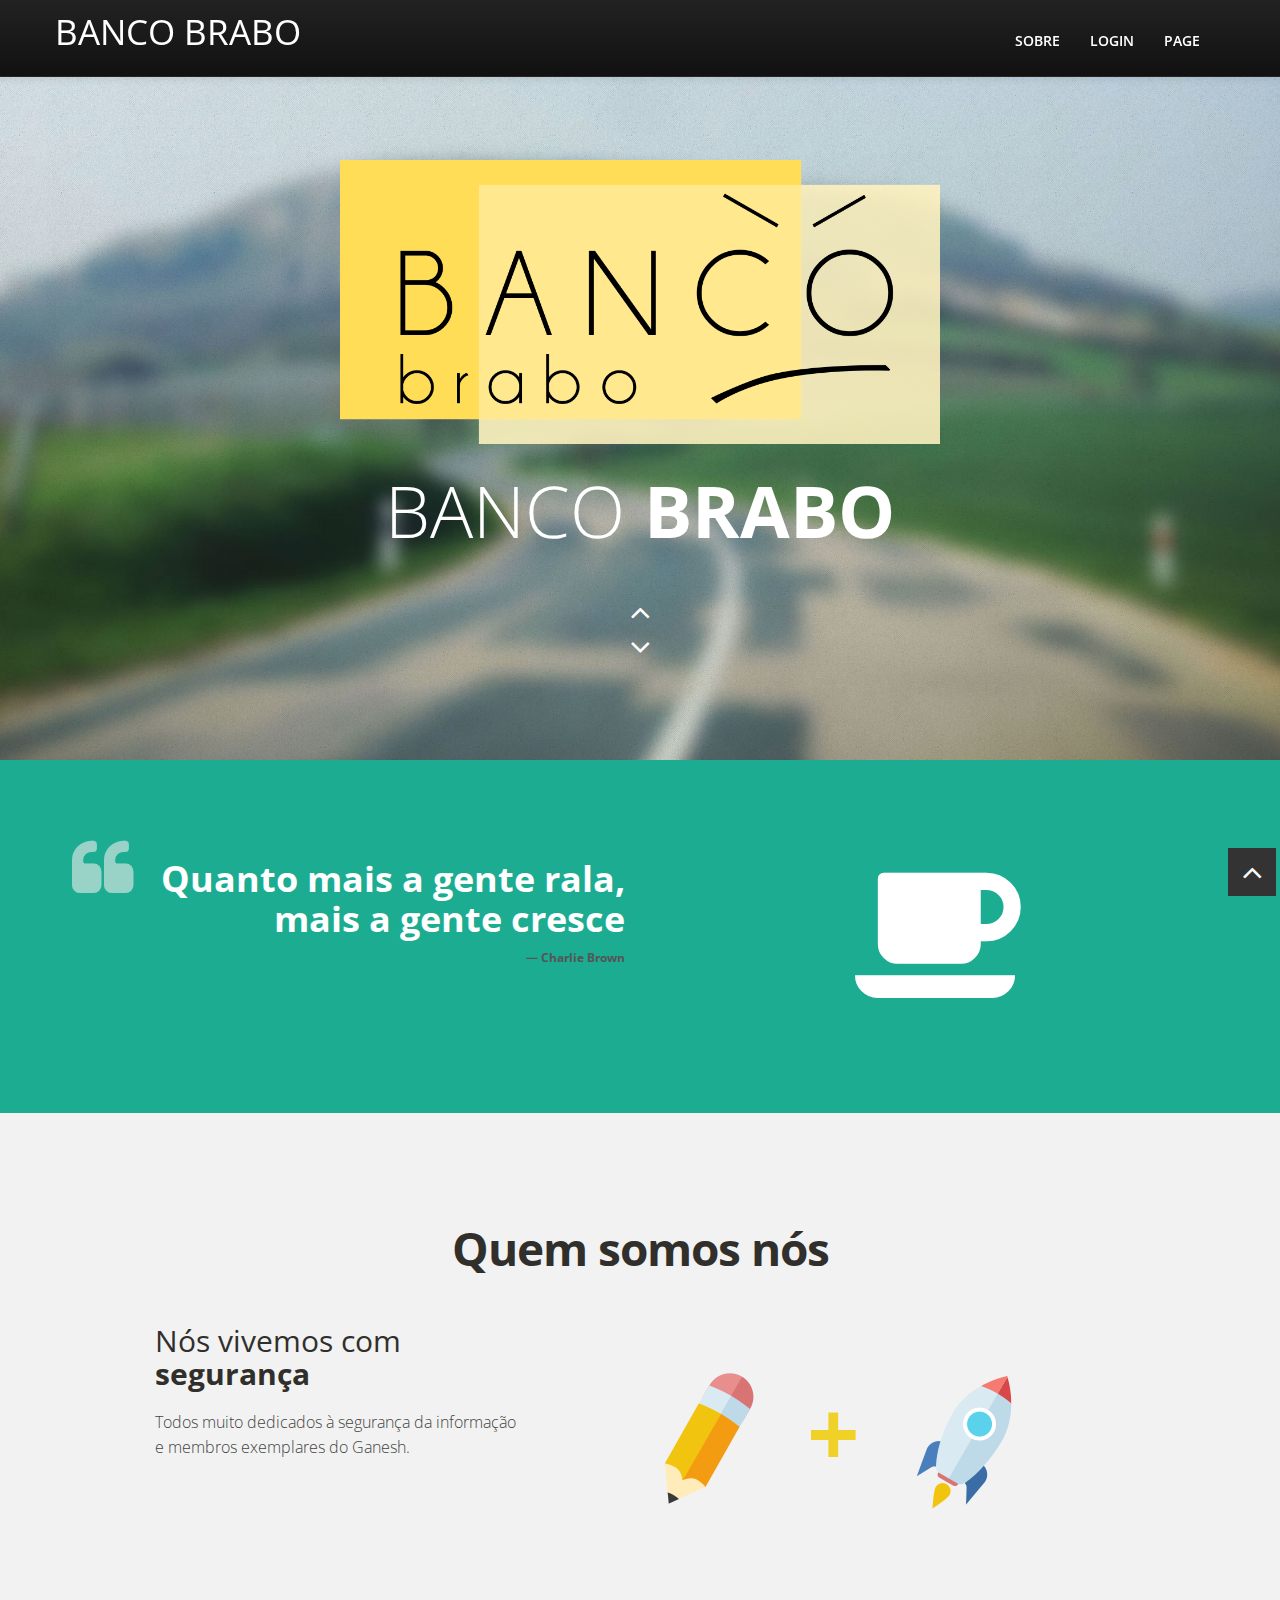
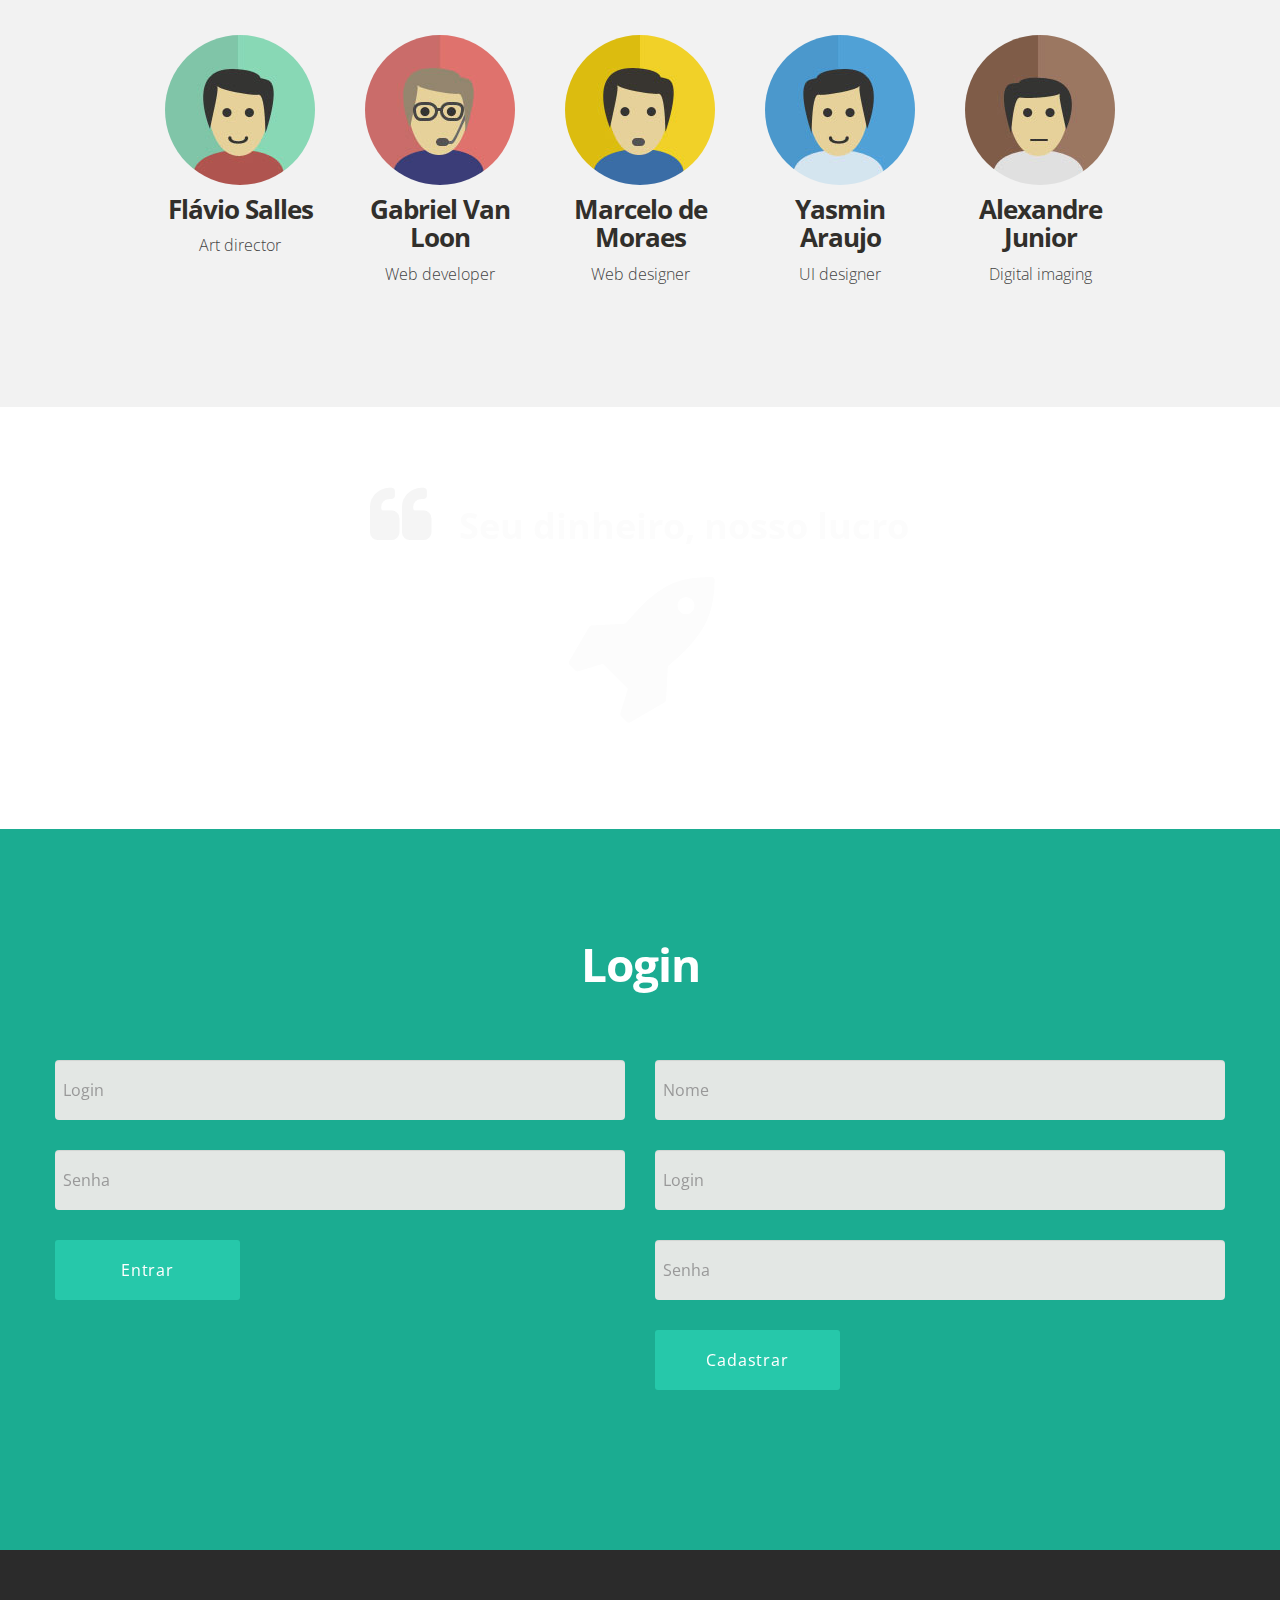
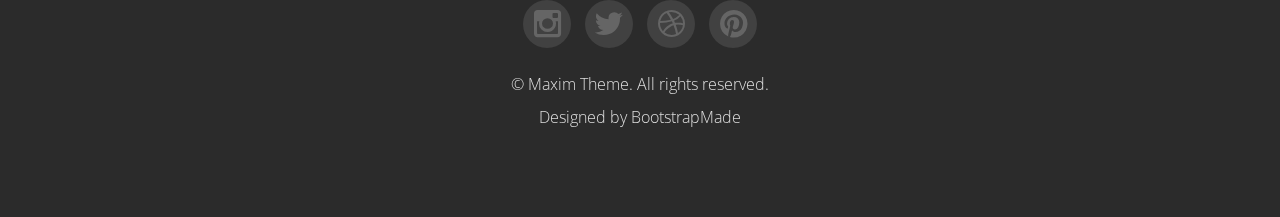
==== layout/index.html @ f342c821 "LoginPage" ====
<!DOCTYPE HTML>
<html lang="en">

<head>
	<meta charset="utf-8">
	<title>Banco Brabo</title>
	<meta name="viewport" content="width=device-width, initial-scale=1.0">
	<meta name="description" content="O banco mais incrível de todos">
	<meta name="author" content="Alexandre, Flávio, Gabriel, Marcelo, Yasmin">
	<link href="css/bootstrap-responsive.css" rel="stylesheet">
	<link href="css/style.css" rel="stylesheet">
	<link href="color/default.css" rel="stylesheet">
	<link rel="shortcut icon" href="img/favicon.ico">
	<!-- =======================================================
    Theme Name: Maxim
    Theme URL: https://bootstrapmade.com/maxim-free-onepage-bootstrap-theme/
    Author: BootstrapMade.com
    Author URL: https://bootstrapmade.com
	======================================================= -->
</head>

<body>
	<!-- navbar -->
	<div class="navbar-wrapper">
		<div class="navbar navbar-inverse navbar-fixed-top">
			<div class="navbar-inner">
				<div class="container">
					<!-- Responsive navbar -->
					<a class="btn btn-navbar" data-toggle="collapse" data-target=".nav-collapse"><span class="icon-bar"></span><span class="icon-bar"></span><span class="icon-bar"></span>
				</a>
					<h1 class="brand"><a href="index.html">Banco Brabo</a></h1>
					<!-- navigation -->
					<nav class="pull-right nav-collapse collapse">
						<ul id="menu-main" class="nav">
							<li><a title="team" href="#about">Sobre</a></li>
							<li><a title="login" href="#login">Login</a></li>
							<li><a href="page.html">Page</a></li>
						</ul>
					</nav>
				</div>
			</div>
		</div>
	</div>
	<!-- Header area -->
	<div id="header-wrapper" class="header-slider">
		<header class="clearfix">
			<div class="logo">
				<img width="600px" src="img/logo_banco_brabo.png" alt="Banco Brabo" />
			</div>
			<div class="container">
				<div class="row">
					<div class="span12">
						<div id="main-flexslider" class="flexslider">
							<ul class="slides">
								<li>
									<p class="home-slide-content">
										Banco <strong>Brabo</strong>
									</p>
								</li>
								<li>
									<p class="home-slide-content">
										<strong>Rich</strong> and sucessfull
									</p>
								</li>
								<li>
									<p class="home-slide-content">
										Você mais <strong>poderoso</strong>
									</p>
								</li>
								<li>
									<p class="home-slide-content">
										Funciona
									</p>
								</li>
							</ul>
						</div>
						<!-- end slider -->
					</div>
				</div>
			</div>
		</header>
	</div>
	<!-- spacer section -->
	<section class="spacer green">
		<div class="container">
			<div class="row">
				<div class="span6 alignright flyLeft">
					<blockquote class="large">
						Quanto mais a gente rala, mais a gente cresce <cite>Charlie Brown</cite>
					</blockquote>
				</div>
				<div class="span6 aligncenter flyRight">
					<i class="icon-coffee icon-10x"></i>
				</div>
			</div>
		</div>
	</section>
	<!-- end spacer section -->

	<!-- section: team -->
	<section id="about" class="section">
		<div class="container">
			<h4>Quem somos nós</h4>
			<div class="row">
				<div class="span4 offset1">
					<div>
						<h2>Nós vivemos com <strong>segurança</strong></h2>
						<p>
							Todos muito dedicados à segurança da informação e membros exemplares do Ganesh.
						</p>
					</div>
				</div>
				<div class="span6">
					<div class="aligncenter">
						<img src="img/icons/creativity.png" alt="" />
					</div>
				</div>
			</div>
			<div class="row">
				<div class="span2 offset1 flyIn">
					<div class="people">
						<img class="team-thumb img-circle" src="img/team/img-1.jpg" alt="" />
						<h3>Flávio Salles</h3>
						<p>
							Art director
						</p>
					</div>
				</div>
				<div class="span2 flyIn">
					<div class="people">
						<img class="team-thumb img-circle" src="img/team/img-2.jpg" alt="" />
						<h3>Gabriel Van Loon</h3>
						<p>
							Web developer
						</p>
					</div>
				</div>
				<div class="span2 flyIn">
					<div class="people">
						<img class="team-thumb img-circle" src="img/team/img-3.jpg" alt="" />
						<h3>Marcelo de Moraes</h3>
						<p>
							Web designer
						</p>
					</div>
				</div>
				<div class="span2 flyIn">
					<div class="people">
						<img class="team-thumb img-circle" src="img/team/img-4.jpg" alt="" />
						<h3>Yasmin Araujo</h3>
						<p>
							UI designer
						</p>
					</div>
				</div>
				<div class="span2 flyIn">
					<div class="people">
						<img class="team-thumb img-circle" src="img/team/img-5.jpg" alt="" />
						<h3>Alexandre Junior</h3>
						<p>
							Digital imaging
						</p>
					</div>
				</div>
			</div>
		</div>
		<!-- /.container -->
	</section>
	<!-- end section: team -->
	
	<!-- spacer section -->
	<section class="spacer bg3">
		<div class="container">
			<div class="row">
				<div class="span12 aligncenter flyLeft">
					<blockquote class="large">
						Seu dinheiro, nosso lucro
				</div>
				<div class="span12 aligncenter flyRight">
					<i class="icon-rocket icon-10x"></i>
				</div>
			</div>
		</div>
	</section>
	<!-- end spacer section -->

	
	<!-- section: contact -->
	<section id="login" class="section green">
			<div class="container">
				<h4>Login</h4>
				<div class="blankdivider30">
				</div>
				<div class="row">
					<div class="span12">
						<div class="cform" id="contact-form">
							<div id="sendmessage">Your message has been sent. Thank you!</div>
							<div id="errormessage"></div>
							<form action="" method="post" role="form" class="contactForm">
								<div class="row">
									<div class="span6">
										<div class="field your-name form-group">
											<input type="text" name="login" class="form-control" id="login" placeholder="Login" required/>
											<div class="validation"></div>
										</div>
										<div class="field your-email form-group">
											<input type="password" class="form-control" name="senha" id="senha" placeholder="Senha" required/>
											<div class="validation"></div>
										</div>
										<input type="submit" value="Entrar" class="btn btn-theme pull-left">
									</div>
								</form>
								<form action="" method="post" role="form" class="contactForm">
									<div class="span6">
											<div class="field your-name form-group2"><div class="field your-name form-group2">
													<input type="text" name="nome" class="form-control" id="nome" placeholder="Nome" required/>
													<div class="validation"></div>
												</div>
													<input type="text" name="login" class="form-control" id="login" placeholder="Login" required />
													<div class="validation"></div>
												</div>
												<div class="field your-email form-group2">
													<input type="password" class="form-control" name="senha" id="senha" placeholder="Senha" required />
													<div class="validation"></div>
												</div>
										<input type="submit" value="Cadastrar" class="btn btn-theme pull-left">
									</div>
								</div>
							</form>
						</div>
					</div>
					<!-- ./span12 -->
				</div>
			</div>
		</section>

		<!-- end section contact -->

	<footer>
		<div class="container">
			<div class="row">
				<div class="span6 offset3">
					<ul class="social-networks">
						<li><a href="#"><i class="icon-circled icon-bgdark icon-instagram icon-2x"></i></a></li>
						<li><a href="#"><i class="icon-circled icon-bgdark icon-twitter icon-2x"></i></a></li>
						<li><a href="#"><i class="icon-circled icon-bgdark icon-dribbble icon-2x"></i></a></li>
						<li><a href="#"><i class="icon-circled icon-bgdark icon-pinterest icon-2x"></i></a></li>
					</ul>
					<p class="copyright">
						&copy; Maxim Theme. All rights reserved.
						<div class="credits">
							<!--
                All the links in the footer should remain intact.
                You can delete the links only if you purchased the pro version.
                Licensing information: https://bootstrapmade.com/license/
                Purchase the pro version with working PHP/AJAX contact form: https://bootstrapmade.com/buy/?theme=Maxim
              -->
							Designed by <a href="https://bootstrapmade.com/">BootstrapMade</a>
						</div>
					</p>
				</div>
			</div>
		</div>
		<!-- ./container -->
	</footer>
	<a href="#" class="scrollup"><i class="icon-angle-up icon-square icon-bgdark icon-2x"></i></a>
	<script src="js/jquery.js"></script>
	<script src="js/jquery.scrollTo.js"></script>
	<script src="js/jquery.nav.js"></script>
	<script src="js/jquery.localScroll.js"></script>
	<script src="js/bootstrap.js"></script>
	<script src="js/jquery.prettyPhoto.js"></script>
	<script src="js/isotope.js"></script>
	<script src="js/jquery.flexslider.js"></script>
	<script src="js/inview.js"></script>
	<script src="js/animate.js"></script>
	<script src="js/custom.js"></script>
	<script src="contactform/contactform.js"></script>

</body>

</html>
---- layout/css/style.css ----
/*
    Theme Name: Maxim
    Theme URL: https://bootstrapmade.com/maxim-free-onepage-bootstrap-theme/
    Author: BootstrapMade.com
    Author URL: https://bootstrapmade.com
*/

/*
===========================
CONTENTS:

01 General
02 Typography
03 Non-semantic
04 Navbar
05 Page sections
06 Footer
07 Icons
08 Buttons
09 Media queries 
===========================
*/
/* Import css */
/* Google font */
@import url('https://fonts.googleapis.com/css?family=Open+Sans:300,400,600,700');
/* bootstrap */
@import url('bootstrap.css');
/* bootstrap responsive */
@import url('bootstrap-responsive.css');
/* prettyPhoto */
@import url('prettyPhoto.css');
/* flexslider */
@import url('flexslider.css');

/* font awesome */
@import url('font-awesome.css');
/* overwrite */
@import url('overwrite.css');
/* animation */
@import url('animate.css');



/* =========================================================
01. General
============================================================ */

div, article, section, header, footer, nav, li {
	position:relative;
}
.group:after {
	display:block;
	height:0;
	clear:both;
	content:".";
	visibility:hidden; /* For clearing */
}
body {
	background:#fff;
	color: #444;
	font-size: 16px;
	font-weight:300;
	font-family:'Open Sans', Arial, sans-serif;
}

body {
    padding-top: 60px; /* 60px to make the container go all the way to the bottom of the topbar */
}

::-moz-selection {
	color:#333;
}
::selection {
	color:#333;
}

/* scroll to top */
.scrollup{
    position:fixed;
	width:32px;
	height:32px;
    bottom:20px;
    right:20px;
}

a.scrollup {
	outline:0;
	text-decoration:none;
}

a.scrollup:hover,a.scrollup:active,a.scrollup:focus {
	opacity:1;
	text-decoration:none;
	-webkit-transition: all 400ms ease-out 0s;	
	   -moz-transition: all 400ms ease-out 0s;
		 -o-transition: all 400ms ease-out 0s;
		    transition: all 400ms ease-out 0s;
}
a.scrollup i:hover {
	text-decoration:none;
}

.blankdivider10 {
	height: 10px;
	display: block;
}

.blankdivider20 {
	height: 20px;
	display: block;
}
.blankdivider30 {
	height: 30px;
	display: block;
}

.row {
	margin-bottom:30px;
}

.row .row{
	margin-bottom:30px;
}

.row.nomargin {
	margin-bottom:0;
}


/*---------- forms ----------*/

input[type=text], input[type=password], input[type=submit], textarea {
	width: 100%;
	padding: 0.5em;
	font-size: 1em;
	margin-bottom: 1.5em;
	box-sizing: border-box;
	-moz-box-sizing: border-box;
	-webkit-box-sizing: border-box;
}
input, button, select, textarea {
	font-family:'Open Sans', Arial, sans-serif;
}
/* =========================================================
02. Typography
============================================================ */

p {
	line-height: 1.6em;
	margin: 0 0 10px 0;
}

blockquote {
	font-size:18px;
	border:none;
	padding:0;
}

blockquote.large {
	font-size:36px;
	font-weight:700;
	line-height:1.1em;
}
blockquote.large:before {
	font-size:64px;
	font-family: FontAwesome;
	content: "\f10d";
	margin-right:20px;
}

blockquote cite 						{ display:block; font-size:12px;}
blockquote cite:before 					{ content:"\2014 \0020"; }
blockquote cite a,
blockquote cite a:visited,
blockquote cite a:visited 				{ color:#555; }

ul, ol {
	font-size: 1em; /* 16px */
	line-height: 1.5; /* 24px */
	margin: 0 0 1.5em 0;
}
body, input, textarea {
}

a {
  color: #454545;
  text-decoration: none;
}

a:hover, a:active {
	text-decoration: underline;
}
h1, h2, h3, h4, h5, h6 {
	font-weight: 400;
	color: #312f2b;
	line-height:1.1em;
	font-family:'Open Sans', Arial, sans-serif;
}
h1 {
	font-size: 36px;
	margin-bottom:20px;
}
h2 {
	font-size: 30px;
	margin-bottom:20px;
}
h3 {
	font-size: 26px;
	margin-bottom:20px;
}
h4 {
	font-size: 22px;
	margin-bottom:20px;
}
h5 {
	font-size: 18px;
	margin-bottom:15px;
}
h6 {
	font-size: 16px;
	margin-bottom:10px;
}
strong {
	font-weight:700;
	font-family: 'Open Sans', sans-serif;
}
small {
	font-size: 0.75em; /* 12px */
	line-height: 2; /* 24px */
	margin-top: 2em;
	margin-bottom: 0em;
}
em {
	font-style: normal;
	font-family: 'Open Sans';
}
.muted {
	color: #A5A5A2;
}
.impressed {
	text-shadow:
 -1px -1px 0 rgba(0, 0, 0, 0.5), /* shadow */  1px 1px 0 rgba(255, 255, 255, 0.9); /* highlight */
}

h2.pagetitle {
	color:#fff;
	font-size:46px;
}

/* =========================================================
03. Misc
============================================================ */

.hide-text {
	text-indent: 100%;
	white-space: nowrap;
	overflow: hidden;
	font-size: 1em;
}
.alignright {
	text-align: right;
}
.alignleft {
	text-align: left;
}
.aligncenter {
	text-align: center;
}
.medium {
	font-weight: normal;
}

/* =========================================================
04. Navigation
============================================================ */

.navbar-fixed-top .container {
/* Uncomment to make nav expand full width */
 /*	width: auto; */
}
.navbar .brand {
	margin-left:0;
	padding: 0;
	margin-top: 1.05em;
}
.navbar .brand a {
	padding: 0;
	color: #fff;
	font-size: 1.75em;
	margin-left: 0;
	font-weight: 400;
	text-transform:uppercase;
}
.navbar .brand a:hover {
	text-decoration: none;
 transition: color .15s linear;
 -webkit-transition: color .15s linear;
 -moz-transition: color .15s linear;
}
.navbar .brand a:focus {
	outline: none;
}
.navbar-inner {
	min-height: 4.75em;
}
.navbar-inverse .navbar-inner {
	background-repeat: repeat;
	background-color: #0b333f;
}
.navbar-wrapper {
	overflow:hidden;
}
#menu-main {
	margin-top: 1.125em;
}
ul#menu-main > li > a {
	font-weight: 600;
	color: #fff;
	font-size:14px;
	text-transform:uppercase;
}
ul#menu-main > li > a:hover {
	padding: 9px 15px;
	border-radius: 3px;
	-webkit-border-radius: 3px;
	-moz-border-radius: 3px;
}
ul#menu-main > li > a:focus {
	outline:0;
}

.navbar-inverse .brand, .navbar-inverse .nav > li > a {
	text-shadow: none;
}


/* =========================================================
05. Page sections
============================================================ */

/* === section header === */

#header-wrapper {
	width: 100%;
	min-height: 600px;
	margin-top: -60px;
	padding-top:160px;
	text-align:center;
}


#header-wrapper h1 {
	color: #FFFFFF;
	font-size: 4em;
	font-weight: 400;
	margin: 1em 0;
}
#header-wrapper h2 {
	color: #fff;
	font-family: 'Open Sans', sans serif;
	font-size: 2em;
	font-weight: normal;
	margin: 0.5em 0;
	text-shadow: 1px 1px 1px #333333;
}

header .logo {
	text-align:center;
	margin-bottom:30px;
}

/* --- Header slider --- */
#header-wrapper.header-slider {
	background: #444 url(../img/bg/bg-1.jpg) no-repeat center center fixed;
	-webkit-background-size: cover;
	-moz-background-size: cover;
	-o-background-size: cover;
	background-size: cover;
}

#main-flexslider ul.slides li p {
	font-size: 72px;
	text-transform: uppercase;
	position: relative;
	margin-bottom: 0px;
	text-align: center;
	line-height: 1;
	color:#fff;
}
#main-flexslider.flexslider {
		margin:0;
		background:none;
		border:none;
	-webkit-border-radius: 0;
	-moz-border-radius: 0;
	-o-border-radius: 0;
	border-radius: 0;
	box-shadow: none;
	-webkit-box-shadow: none;
	-moz-box-shadow: none;
	-o-box-shadow: none;
}



/* --- Header subscribe form --- */

#header-wrapper input[type=text]  {
	background: rgba(227, 231, 228, 1);
	font-family: 'Open Sans', sans serif;
	font-size: 1.3125em;
	border: 0;
	text-align: center;
	vertical-align: middle;
	margin-bottom:0 !important;
}
#header-wrapper input[type=text]:focus, input[type=password]:focus  {
	background: #43413e;
	color: #eff1ef;
	transition: background 0.25 ease-in;
	-moz-transition: background 0.25 ease-in;
	-webkit-transition: background 0.25 ease-in;
}
#header-wrapper input[type=text]  {
	height: 2.9em;
	width:50%;
}
#header-wrapper input[type=submit] {
	color: #fff;
	width: 185px;
	height: 2.9em;
	font-size: 1.3125em; /* 21px */
	padding:0.5em;
	letter-spacing: 0.05em;
	margin: 0;
	border: 0;
	text-transform: none;
	border-radius: 3px;
	-moz-border-radius: 3px;
	-webkit-border-radius: 3px;
}
#header-wrapper input[type=submit]:hover, #header-wrapper input[type=submit]:active {
	background: #43413e !important;
}


section.section {
	padding: 100px 0 80px;
}
section.section h4 {
	text-align: center;
	margin-bottom: 40px;
	font-size: 46px;
	font-weight: 700;
	letter-spacing: -1px;
}
section.inner {
	padding: 50px 0 50px;
}



.section.orange h4 ,.section.green h4{
	color: #fcfcfc;
}
.section.orange p,.section.green p {
	color: #f7f7f7;
}


/* === section spacer === */

section.spacer {
	padding:90px 0 70px;
	color:#fcfcfc;
}

.spacer.green,.section.green {
	background:#1bac91;
}

.spacer.green,.section.green h4 {
	color:#fff;
}

.spacer.yellow,.section.yellow  {
	background:#ffe873;
}
.spacer.orange,.section.orange {
	background:#f36f36;
}

section.spacer.bg2 {
	background: url(../img/bg/bg-2.jpg) 50% 0 no-repeat fixed;
	width:100%;
	height:auto;
	margin:0;	
}

section.spacer.bg3 {
	background: url(../img/bg/bg-3.jpg) 50% 0 no-repeat fixed;
	width:100%;
	height:auto;
	margin:0;	
}

section.spacer blockquote.large:before {
	color:#eee;
	opacity:0.6;
}

section.spacer blockquote cite {
	color:#555;
}



/* === section works === */

#works h4 {
	margin-bottom:20px;
}

#portfolio {
	padding-bottom: 0;
}
/* === portfolio filter === */

#filters {
	margin-bottom: 0px;
	text-align: center;
	display: block;
	float: none;
	z-index: 2;
	position: relative;
}
#filters ul {
	margin: 0 0 20px;
	list-style: none;
	padding: 0;
}
#filters ul li {
	display: inline-block;
}
#filters ul li a {
	display: block;
	float: left;
	padding: 2px 5px;
	color: inherit;
	margin-right: 5px;
	margin-bottom: 5px;
	font-weight: 600;
}
#filters ul li a:hover,#filters ul li a:focus {
	text-decoration:none;
	outline:0;
}
#filters ul li a h5 {
	font-size: 14px;
	padding: 5px 10px 5px;
	border: 2px solid #f2f2f2;
}

#filters ul li a:hover h5, #filters ul li a.active h5 {
	color:#fcfcfc;
}




/* === portfolio wrap - grid === */
#portfolio-wrap {
	position: relative;
	padding: 0;
	width: 100.1%;
	margin: 0 auto;
	display: block;
}
#portfolio-wrap .grid {
	margin: 0;
	overflow: hidden;
	line-height: 0;
	width: 20%;
	border:0;
	padding: 0;
}
.portfolio-item.current {
	z-index: 101;
}
.portfolio-item {
	padding: 0;
	position: relative;
	overflow: hidden;
}
.portfolio-item .portfolio-image {
	overflow: hidden;
	display: block;
	position: relative;
}
.portfolio-item .portfolio-image img {
	width: 100%;
	height: auto;
}
.portfolio .portfolio-overlay {
	width: 100%;
	height: 100%;
	top: 0;
	left: 0;
	position: absolute;
	display: block;
	z-index: 4;
	opacity: 0;
	-moz-opacity: 0;
	filter: alpha(opacity=0);
	-webkit-transition: all 0.3s ease-in-out;
	-moz-transition: all 0.3s ease-in-out;
	-o-transition: all 0.3s ease-in-out;
	-ms-transition: all 0.3s ease-in-out;
	transition: all 0.3s ease-in-out;
}
.portfolio > a, .portfolio > a:hover {
	color: #ffffff;
}
.portfolio-item .portfolio > a:hover > .portfolio-overlay {
	opacity: 1;
	-moz-opacity: 1;
	filter: alpha(opacity=100);
}
.portfolio > a img {
	-webkit-transition: all 0.3s ease-in-out;
	-moz-transition: all 0.3s ease-in-out;
	-o-transition: all 0.3s ease-in-out;
	-ms-transition: all 0.3s ease-in-out;
	transition: all 0.3s ease-in-out;
}
.portfolio > a:hover img {
	-webkit-transition: all 0.3s ease-in-out;
	-moz-transition: all 0.3s ease-in-out;
	-o-transition: all 0.3s ease-in-out;
	-ms-transition: all 0.3s ease-in-out;
	transition: all 0.3s ease-in-out;
}
.portfolio .thumb-info {
	position: absolute;
	width: 100%;
	height: 100%;
	opacity: 0;
	-moz-opacity: 0;
	filter: alpha(opacity=0);
	-webkit-transition: all 0.3s ease-in-out;
	-moz-transition: all 0.3s ease-in-out;
	-o-transition: all 0.3s ease-in-out;
	-ms-transition: all 0.3s ease-in-out;
	transition: all 0.3s ease-in-out;
}
.portfolio a:hover .portfolio-overlay .thumb-info {
	opacity: 1;
	-moz-opacity: 1;
	filter: alpha(opacity=100);
}
.portfolio-overlay .thumb-info i {
	top: 50%;
}
.portfolio-overlay .thumb-info h5 {
	top: 20%;
	font-size: 18px;
}
.portfolio-overlay .thumb-info p {
	top: 50%;
	font-size: 13px;
}
.portfolio-overlay .thumb-info h5 {
	color: #ffffff;
	width: 100%;
	position: absolute;
	text-align: center;
}
.portfolio-overlay .thumb-info p {
	color: #ffffff;
	width: 100%;
	position: absolute;
	text-align: center;
	font-weight: bold;
}
.portfolio-overlay .thumb-info i {
	color: #ffffff;
	width: 100%;
	position: absolute;
	text-align: center;
	display: block;
}
/* === Isotope CSS3 transitions === */

.isotope, .isotope .isotope-item {
	-webkit-transition-duration: 0.8s;
	-moz-transition-duration: 0.8s;
	-ms-transition-duration: 0.8s;
	-o-transition-duration: 0.8s;
	transition-duration: 0.8s;
}
.isotope {
	-webkit-transition-property: height, width;
	-moz-transition-property: height, width;
	-ms-transition-property: height, width;
	-o-transition-property: height, width;
	transition-property: height, width;
}
.isotope .isotope-item {
	-webkit-transition-property: -webkit-transform, opacity;
	-moz-transition-property: -moz-transform, opacity;
	-ms-transition-property: -ms-transform, opacity;
	-o-transition-property: -o-transform, opacity;
	transition-property: transform, opacity;
}
/**** disabling Isotope CSS3 transitions ****/

.isotope.no-transition, .isotope.no-transition .isotope-item, .isotope .isotope-item.no-transition {
	-webkit-transition-duration: 0s;
	-moz-transition-duration: 0s;
	-ms-transition-duration: 0s;
	-o-transition-duration: 0s;
	transition-duration: 0s;
}


/* === section services === */

section#services h2 {
	font-size: 22px;
	margin-bottom: 15px;
	margin-top: 10px;
	text-align:center;
}
section#services p {
	margin:10px;
}


section#services .service-box {
	text-align: center;
	padding: 20px;
	-webkit-transition: all 0.3s ease-in-out;
	-moz-transition: all 0.3s ease-in-out;
	-o-transition: all 0.3s ease-in-out;
	-ms-transition: all 0.3s ease-in-out;
	transition: all 0.3s ease-in-out;
}
section#services .span3:hover {
	background:#e3e3e3;
}

section#services .service-box h2 {
	color: #f7f7f7;
	font-weight: 700;
}

section#services.section.orange .service-box:hover {
	background:#f36518;
}


/* === section blog === */

section#blog {
	background: #f2f2f2;
}

.home-post {
	background:#fff;
	
}

.home-post:hover {
	box-shadow: 0 0 16px rgba(0, 0, 0, 0.3);
	-moz-box-shadow: 0 0 16px rgba(0, 0, 0, 0.3);
	-webkit-box-shadow: 0 0 16px rgba(0, 0, 0, 0.3);
	-webkit-transition: all 0.4s ease-in-out;
	-moz-transition: all 0.4s ease-in-out;
	-o-transition: all 0.4s ease-in-out;
	-ms-transition: all 0.4s ease-in-out;
	transition: all 0.4s ease-in-out;
}


.home-post .entry-content {
	padding:20px;
}
.home-post .entry-content h5 a {
	font-size:22px;
}
.home-post .entry-content h5 a:hover {
	color:#312f2b;
	text-decoration:none;
}
.home-post .entry-content a.more {
	font-size:13px;
}
.home-post .post-meta {
	padding:20px;
	overflow:hidden;
	color:#fcfcfc;
}
.home-post .post-meta i {
	float:left;
	margin-right:20px;
}
.home-post .post-meta span {
	margin-top:10px;
}
.home-post .post-meta span.date {
	font-weight:700;
	font-size:13px;
	float:left;
}
.home-post .post-meta span.tags {
	font-weight:700;
	font-size:13px;
	float:right;
	color:#ddd;
}
.home-post .post-meta span.tags a {
	color:#fcfcfc;
}



/* === section about === */

section#about {
	background:#f2f2f2;
}

.people {
	text-align:center;
}

.people h3 {
	margin-bottom:10px;
	font-weight:700;
	letter-spacing:-1px;
}

.team-thumb {
	margin-top: 26px;
	text-align:center;
}

/* (spacer) latest tweet */
#tweet{
	text-align:center;
	margin:20px 0 0;
	font-size:20px;
	color:#fff;
}

#tweet ul{
	float:left;
	width:100%;
	text-align:center;
	list-style:none;
	margin:0;
	padding:0;
}

#tweet ul li{
	display: inline-block;
	list-style:none;
	margin:0 0 20px;
	padding:0 0 0 34px;
	font-size:20px;
	line-height:1.5em;
}

#tweet ul li:before {
	font-family: 'FontAwesome';
	speak: none;
	font-style: normal;
	font-weight: normal;
	font-variant: normal;
	text-transform: none;
	line-height: 1;
	-webkit-font-smoothing: antialiased;
	content: "\f099";
	margin-right:20px;
}

/* === Contact section === */


/* Contact Form */

.validation {
    color: red;
    display:none;
    margin: 0 0 20px;
    font-weight:400;
    font-size:13px;
}

#sendmessage {
    color: green;
    border:1px solid green;
    display:none;
    text-align:center;
    padding:15px;
    font-weight:600;
    margin-bottom:15px;
    background: #fff;
}

#errormessage {
    color: red;
    display:none;
    border:1px solid red;
    text-align:center;
    padding:15px;
    font-weight:600;
    margin-bottom:15px;
    background: #fff;
}

#sendmessage.show, #errormessage.show, .show {
	display:block;
}

#contact-form {
	position: relative;
	z-index: 999;
}

#contact-form input[type=text], input[type=password]  
/* .contactForm textarea  */
{
	background: rgba(227, 231, 228, 1);
	font-family: 'Open Sans', sans serif;
	border: 0;
	font-size:16px;
	text-align: left;
	vertical-align: middle;
}

.contactForm textarea {
	height: 156px;
}

#contact-form input[type=text]:focus, input[type=password]:focus, .contactForm textarea:focus {
	background: #fff;
	color: #555;
	box-shadow: none;
	-moz-box-shadow: none;
	-webkit-box-shadow: none;
	transition: background 0.25 ease-in;
	-moz-transition: background 0.25 ease-in;
	-webkit-transition: background 0.25 ease-in;
}
#contact-form input[type=text], input[type=password]  {
	height: 60px;
	margin-bottom:30px;
}
#contact-form input[type=submit] {
	color: #fff;
	width: 185px;
	height: 60px;
	text-shadow: none;
	font-size: 16px;
	padding:0.5em;
	letter-spacing: 0.05em;
	margin: 0 0 20px 0;
	display: block;
	border: 0;
	text-transform: none;
	border-radius: 3px;
	-moz-border-radius: 3px;
	-webkit-border-radius: 3px;
	box-shadow: none;
	-moz-box-shadow: none;
	-webkit-box-shadow: none;
}
#contact-form input[type=submit]:hover, #contact-form input[type=submit]:active {
	background: #43413e !important;
}
#contact-form textarea {
	padding-top: 1em;
}
div.cform-response-output {
	max-width: 60%;
	text-align: center;
	margin-left: 40% !important;
	margin-top: 0.5em !important;
	padding: 0.5em !important;
	border-radius: 4px;
	-moz-border-radius: 4px;
	-webkit-border-radius: 4px;
}
.cform-not-valid-tip {
	color: #888;
	border: 1px dotted #ad3729 !important;
	width: 100% !important;
	left: 0 !important;
	padding: 0.5em !important;
	font-family: 'Open Sans', sans-serif;
	box-sizing: border-box;
	-moz-box-sizing: border-box;
	-webkit-box-sizing: border-box;
	border-radius: 4px;
	-moz-border-radius: 4px;
	-webkit-border-radius: 4px;
}



/* =========================================================
06. Footer
============================================================ */

footer {
	background: #2b2b2b;
	text-align: center;
	color: #ddd;
	padding:50px 0 50px;
}

footer a {
    color: #ddd;
}

footer a:hover {
    color: #fff;
}

footer ul.social-networks {
	list-style:none;
}

footer ul.social-networks li {
	display:inline;
}

footer ul.social-networks li i {
	display:inline-block;
}

footer ul.social-networks li a {
	color: #5e5e5e;
	margin: 0 5px;
}

footer ul.social-networks li a:hover {
	text-decoration:none;
	-webkit-transition: all 0.4s ease-in-out;
	-moz-transition: all 0.4s ease-in-out;
	-o-transition: all 0.4s ease-in-out;
	-ms-transition: all 0.4s ease-in-out;
	transition: all 0.4s ease-in-out;
}

footer ul.social-networks li i.icon-bgdark {
	background:#414141;
	color: #656565;
}


footer ul.social-networks li a i.icon-instagram:hover {
	background: #ba7b3d;
	color: #fff;
}

footer ul.social-networks li a i.icon-twitter:hover {
	background: #5ad2eb;
	color: #fff;
}
footer ul.social-networks li a i.icon-dribbble:hover {
	background: #f57b71;
	color: #fff;
}
footer ul.social-networks li a i.icon-pinterest:hover {
	background: #d84848;
	color: #fff;
}




/* =========================================================
07. Icons
============================================================ */

/* bg */
i.icon-bglight {
	color: #444;
	background: #f7f7f7;
}
i.icon-bglight.active {
	color: #fff;
}

i.icon-bglight.active:hover{
	color: #444;
	background: #f7f7f7;
}

i.icon-bgdark {
	color: #f7f7f7;
	background: #333;
}
i.icon-bgdark:hover {
	color: #fff;
}
i.icon-bgdark.active:hover {
	color: #f7f7f7;
	background: #333;
}

/* square */
i.icon-square {
	display: inline-block;
	text-align: center;
	width: 24px !important;
	height: 24px !important;
	line-height: 24px !important;
}
i.icon-square.icon-2x{
	width: 48px !important;
	height: 48px !important;
	line-height: 48px !important;
}
i.icon-square.icon-3x{
	width: 72px !important;
	height: 72px !important;
	line-height: 72px !important;
}
i.icon-square.icon-4x{
	width: 96px !important;
	height: 96px !important;
	line-height: 96px !important;
}
i.icon-square.icon-5x{
	width: 120px !important;
	height: 120px !important;
	line-height: 120px !important;
}

/* rounded */
i.icon-rounded {
	display: inline-block;
	border-radius: 6px !important;
	-moz-border-radius: 6px !important;
	-webkit-border-radius: 6px !important;
	-o-border-radius: 6px !important;
	-ms-border-radius: 6px !important;
	text-align: center;
	width: 24px !important;
	height: 24px !important;
	line-height: 24px !important;
}

.icon-rounded.icon-2x{
	width: 48px !important;
	height: 48px !important;
	line-height: 48px !important;
}
.icon-rounded.icon-3x{
	width: 72px !important;
	height: 72px !important;
	line-height: 72px !important;
	border-radius: 8px !important;
	-moz-border-radius: 8px !important;
	-webkit-border-radius: 8px !important;
	-o-border-radius: 8px !important;
	-ms-border-radius: 8px !important;
}
.icon-rounded.icon-4x{
	width: 96px !important;
	height: 96px !important;
	line-height: 96px !important;
	border-radius: 10px !important;
	-moz-border-radius: 10px !important;
	-webkit-border-radius: 10px !important;
	-o-border-radius: 10px !important;
	-ms-border-radius: 10px !important;
}
.icon-rounded.icon-5x{
	width: 120px !important;
	height: 120px !important;
	line-height: 120px !important;
	border-radius: 12px !important;
	-moz-border-radius: 12px !important;
	-webkit-border-radius: 12px !important;
	-o-border-radius: 12px !important;
	-ms-border-radius: 12px !important;
}


/* circled */
i.icon-circled {
	display: inline-block;
	border-radius: 1000px !important;
	-moz-border-radius: 1000px !important;
	-webkit-border-radius: 1000px !important;
	-o-border-radius: 1000px !important;
	-ms-border-radius: 1000px !important;
	text-align: center;
	width: 24px !important;
	height: 24px !important;
	line-height: 24px !important;
}

.icon-circled.icon-2x{
	width: 48px !important;
	height: 48px !important;
	line-height: 48px !important;
}
.icon-circled.icon-3x{
	width: 72px !important;
	height: 72px !important;
	line-height: 72px !important;
}
.icon-circled.icon-4x{
	width: 96px !important;
	height: 96px !important;
	line-height: 96px !important;
}
.icon-circled.icon-5x{
	width: 120px !important;
	height: 120px !important;
	line-height: 120px !important;
}

i.icon-white {
	color:#fff;
}


/* more icon sizes for font-awesome icons */

.icon-6x {
  font-size: 6em;
}
.icon-6x.icon-border {
  border-width: 6px;
  -webkit-border-radius: 8px;
  -moz-border-radius: 8px;
  border-radius: 8px;
}

.icon-7x {
  font-size: 7em;
}
.icon-6x.icon-border {
  border-width: 6px;
  -webkit-border-radius: 8px;
  -moz-border-radius: 8px;
  border-radius: 8px;
}

.icon-8x {
  font-size: 8em;
}
.icon-6x.icon-border {
  border-width: 6px;
  -webkit-border-radius: 8px;
  -moz-border-radius: 8px;
  border-radius: 8px;
}

.icon-9x {
  font-size: 9em;
}
.icon-6x.icon-border {
  border-width: 6px;
  -webkit-border-radius: 8px;
  -moz-border-radius: 8px;
  border-radius: 8px;
}
.icon-10x {
  font-size: 10em;
}
.icon-6x.icon-border {
  border-width: 6px;
  -webkit-border-radius: 8px;
  -moz-border-radius: 8px;
  border-radius: 8px;
}



/* =========================================================
08. Buttons
============================================================ */
 
.btn {
	color: #fff;
	text-shadow: none;
	font-size: 16px;
	padding: 11px 19px;
	letter-spacing: 0.05em;
	border: 0;
	text-transform: none;
	border-radius: 3px;
	-moz-border-radius: 3px;
	-webkit-border-radius: 3px;
	box-shadow: none;
	-moz-box-shadow: none;
	-webkit-box-shadow: none;
  background-color: #545454;
  border-color: none;
  *background-color: #545454;
  background-image: none;
  /* Darken IE7 buttons by default so they stand out more given they won't have borders */
  filter: none;
  border: none;
  *border: 0;
  border-bottom-color: none;
}
.btn:link, .btn:visited {
	color: #fff;
}
.btn:hover {
	background: #333 !important;
}
.btn:hover,
.btn:focus,
.btn:active,
.btn.active,
.btn.disabled,
.btn[disabled] {
  color: #fff;
  background-color: #333;
  *background-color: #333;
}


.btn.btn-theme:hover {
	background: #333 !important;
}

/* size */
.btn-large {
  padding: 18px 25px;
  font-size: 24px;
  -webkit-border-radius: 0;
  -moz-border-radius: 0;
  border-radius: 0;
}

.btn-large [class^="icon-"],
.btn-large [class*=" icon-"] {
  margin-top: 4px;
}

.btn-small {
  padding: 6px 13px;
  font-size: 11.9px;
  -webkit-border-radius: 0;
  -moz-border-radius: 0;
  border-radius: 0;
}

.btn-small [class^="icon-"],
.btn-small [class*=" icon-"] {
  margin-top: 0;
}

.btn-mini [class^="icon-"],
.btn-mini [class*=" icon-"] {
  margin-top: -1px;
}

.btn-mini {
  padding: 0 6px;
  font-size: 10.5px;
  -webkit-border-radius: 0;
  -moz-border-radius: 0;
  border-radius: 0;
}

/* end size */

.btn-primary {
  color: #ffffff;
  text-shadow: none;
  background-color: #09828c;
  *background-color: #09828c;
  background-image: none;
  border-color: none;
  filter:none;
}

.btn-primary:hover,
.btn-primary:focus,
.btn-primary:active,
.btn-primary.active,
.btn-primary.disabled,
.btn-primary[disabled] {
  color: #ffffff;
  background: #065158;
  *background-color: #065158;
}

.btn-primary:active,
.btn-primary.active {
  background-color: #065158 \9;
}

.btn-warning {
  color: #ffffff;
  text-shadow: none;
  background-color: #ffe873;
  *background-color: #ffe873;
  background-image: none;
  border-color: none;
  filter:none;
}

.btn-warning:hover,
.btn-warning:focus,
.btn-warning:active,
.btn-warning.active,
.btn-warning.disabled,
.btn-warning[disabled] {
  color: #ffffff;
  background: #b88f22;
  *background: #b88f22;
}

.btn-warning:active,
.btn-warning.active {
  background: #b88f22 \9;
}


.btn-danger {
  color: #ffffff;
  text-shadow: none;
  background-color: #f36f36;
  *background-color: #f36f36;
  background-image: none;
  border-color: none;
  filter:none;
}

.btn-danger:hover,
.btn-danger:focus,
.btn-danger:active,
.btn-danger.active,
.btn-danger.disabled,
.btn-danger[disabled] {
  color: #ffffff;
  background: #db5f58;
  *background: #db5f58;
}

.btn-danger:active,
.btn-danger.active {
  background: #db5f58 \9;
}

.btn-success {
  color: #ffffff;
  text-shadow: none;
  background-color: #1bac91;
  *background-color: #1bac91;
  background-image: none;
  border-color: none;
  filter:none;
}

.btn-success:hover,
.btn-success:focus,
.btn-success:active,
.btn-success.active,
.btn-success.disabled,
.btn-success[disabled] {
  color: #ffffff;
  background: #55ba93;
  *background: #55ba93;
}

.btn-success:active,
.btn-success.active {
  background: #55ba93 \9;
}

.btn-info {
  color: #ffffff;
  text-shadow: none;
  background-color: #4dbdc6;
  *background-color: #4dbdc6;
  background-image: none;
  border-color: none;
  filter:none;
}

.btn-info:hover,
.btn-info:focus,
.btn-info:active,
.btn-info.active,
.btn-info.disabled,
.btn-info[disabled] {
  color: #ffffff;
  background: #6a9ad0;
  *background: #6a9ad0;
}

.btn-info:active,
.btn-info.active {
  background: #6a9ad0 \9;
}

.btn-inverse {
  color: #ffffff;
  text-shadow: none;
  background-color: #3c3c3c;
  *background-color: #3c3c3c;
  background-image: none;
  border-color: none;
  filter:none;
}

.btn-inverse:hover,
.btn-inverse:focus,
.btn-inverse:active,
.btn-inverse.active,
.btn-inverse.disabled,
.btn-inverse[disabled] {
  color: #ffffff;
  background: #2b2a2a;
  *background: #2b2a2a;
}

.btn-inverse:active,
.btn-inverse.active {
  background: #2b2a2a \9;
}


/* button flat */
.btn-flat {
  -webkit-border-radius: 0;
  -moz-border-radius: 0;
  border-radius: 0;
}

/* button rounded */
.btn-rounded {
  -webkit-border-radius: 20px;
  -moz-border-radius: 20px;
  border-radius: 20px;
}
.btn-large.btn-rounded {
  -webkit-border-radius: 28px;
  -moz-border-radius: 28px;
  border-radius: 28px;
}


.navbar-inverse .btn-navbar {
	width: auto;
	height: auto;
}

/* =========================================================
09. Media queries
============================================================ */


 @media (min-width: 768px) and (max-width: 979px) {
	body {
		padding-left:0 ;
		padding-right:0;
		padding:0;
	}
	
	.navbar-inner {
	 padding-right: 20px;
	 padding-left: 20px;	
	}
	
	.navbar-inner h1.brand {
		margin-left:20px;
	}
	
	.navbar-inner .btn-navbar {
		margin:20px 20px 0;
	}
	
	.container {
	 padding-right: 20px;
	 padding-left: 20px;
	}	
	.navbar-inverse .navbar-inner {
		padding:0 0 30px;
	}
	
	.nav-collapse {
		text-align:center;
		width:100%;
	}

}

@media (max-width: 767px) {
	body {
		padding-left:0 ;
		padding-right:0;
		padding:0;
	}
	.navbar-inner {
	 padding-right: 20px;
	 padding-left: 20px;	
	}
	
	.navbar-inner h1.brand {
		margin-left:20px;
	}
	
	.navbar-inner .btn-navbar {
		margin:20px 20px 0;
	}
	
	.container {
	 padding-right: 20px;
	 padding-left: 20px;
	}	
	.navbar-inverse .navbar-inner {
		padding:0 20px 30px;
	}
	
	.nav-collapse {
		text-align:center;
		width:100%;
	}
	#portfolio-wrap .grid {
		width: 25%;
	}
}
    
    /* Smaller screens ----------- */
@media (max-width : 480px) {
	#header-wrapper {
		padding-top:80px;
	}

	#team .team-thumb {
		 margin-right: auto;
		 margin-left: auto;
		 width: 150px;
		 display: block;
		 text-align:center;
	}

	#portfolio-wrap .grid {
		width: 50%;
	}

}
    
    /* Smartphones (portrait and landscape) ----------- */
@media only screen  and (min-device-width : 320px)  and (max-device-width : 480px) {

 section.section {
 padding: 1em 0;
}

 #works .container {
 top: 0 !important;
}

.max-img {
 width: 100%;
}
 .max-img {
 margin-right: auto;
 margin-left: auto;
 display: block;
}

 section#services h2 {
 margin-bottom: 0.25em;
}
 section#services h2, section#services ul {
 text-align: center;
}
		

/* team */
		
#team .team-thumb {
 margin-right: auto;
 margin-left: auto;
 width: 150px;
 display: block;
 text-align:center
}
 .job-position: {
 margin-bottom: 1.5em;
}
 .navbar-fixed-top, .navbar-fixed-bottom, .navbar-static-top {
 margin-left: auto;
 margin-right: auto;
}
		
/* Contact Form */
	#contact-form {
		overflow: hidden;
	}
	#contact-form input[type=submit] {
		width: 100%;
	}
---- layout/color/default.css ----
::-moz-selection {
background:#e06d5e;
}
::selection {
background:#e06d5e;
}

.navbar .brand a:hover {
	color:#1BAC91;
}



ul#menu-main > li > a:hover {
	color: #1BAC91;
}


ul#menu-main > li > a:focus,ul#menu-main > li > a:active, ul#menu-main > li > a.selected, ul#menu-main li a.selected:active    {
	color: #1BAC91;
}
#header-wrapper h1 span {
	color:#1BAC91;
}

#header-wrapper input[type=submit] {
	background: #1BAC91 !important;
}

#theme-form input[type=submit] {
	background: #1BAC91 !important;
}

.btn.btn-theme {
	background: #26c8aa !important;
}

/* blog */
.home-post .post-meta {
	background: #1BAC91;
}

/* com */
.tabbable ul.nav-tabs li.active a,.tabbable ul.nav-tabs li a:hover {
	color: #1BAC91;
}
.accordion .accordion-heading a.active {
	color: #1BAC91;
}

#tweet ul li a {
	color: #1BAC91;
}


/* works */
#filters ul li a:hover h5, #filters ul li a.active h5 {
	background: #1BAC91;
	border-color: #1BAC91;
}

.portfolio .portfolio-overlay {
	background: #1BAC91;
}

/* icon */
i.icon-bgdark:hover {
	background: #26c8aa;
}

i.icon-bgdark.active {
	background: #e06d5e;
}
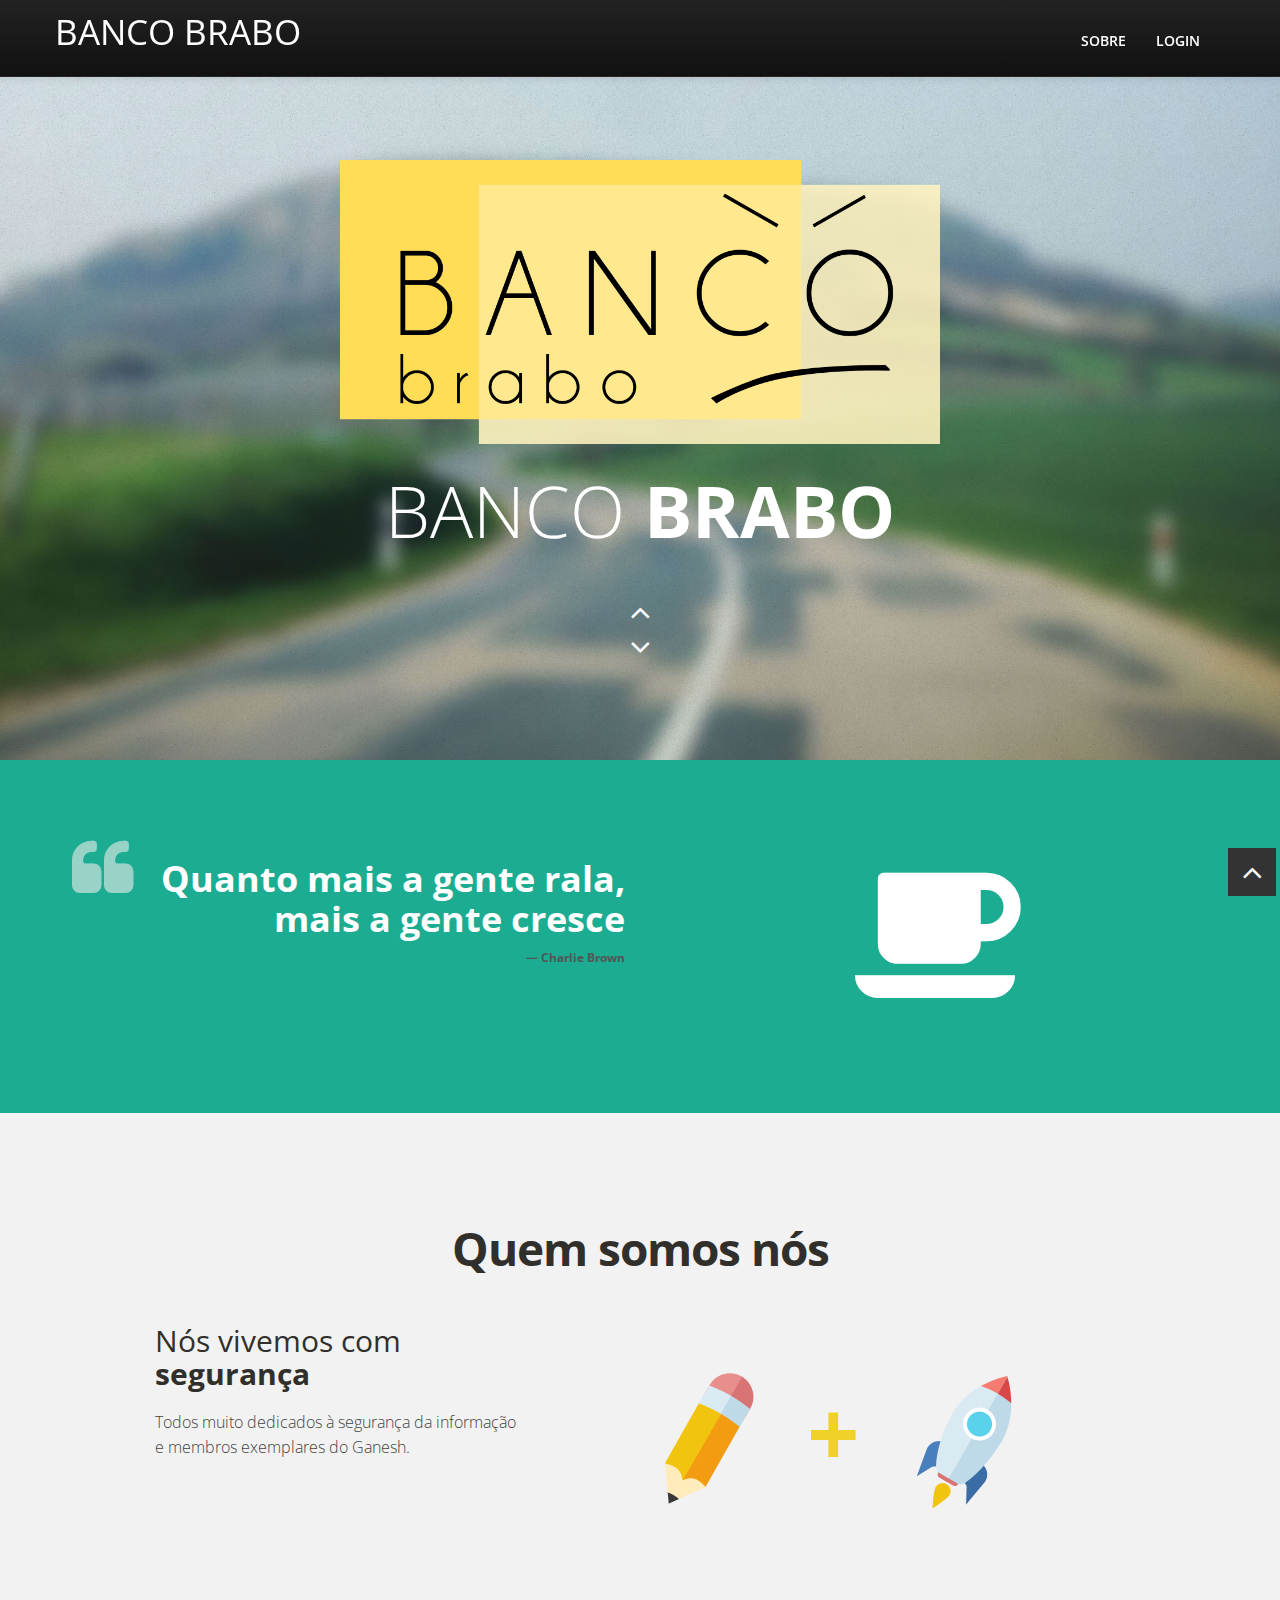
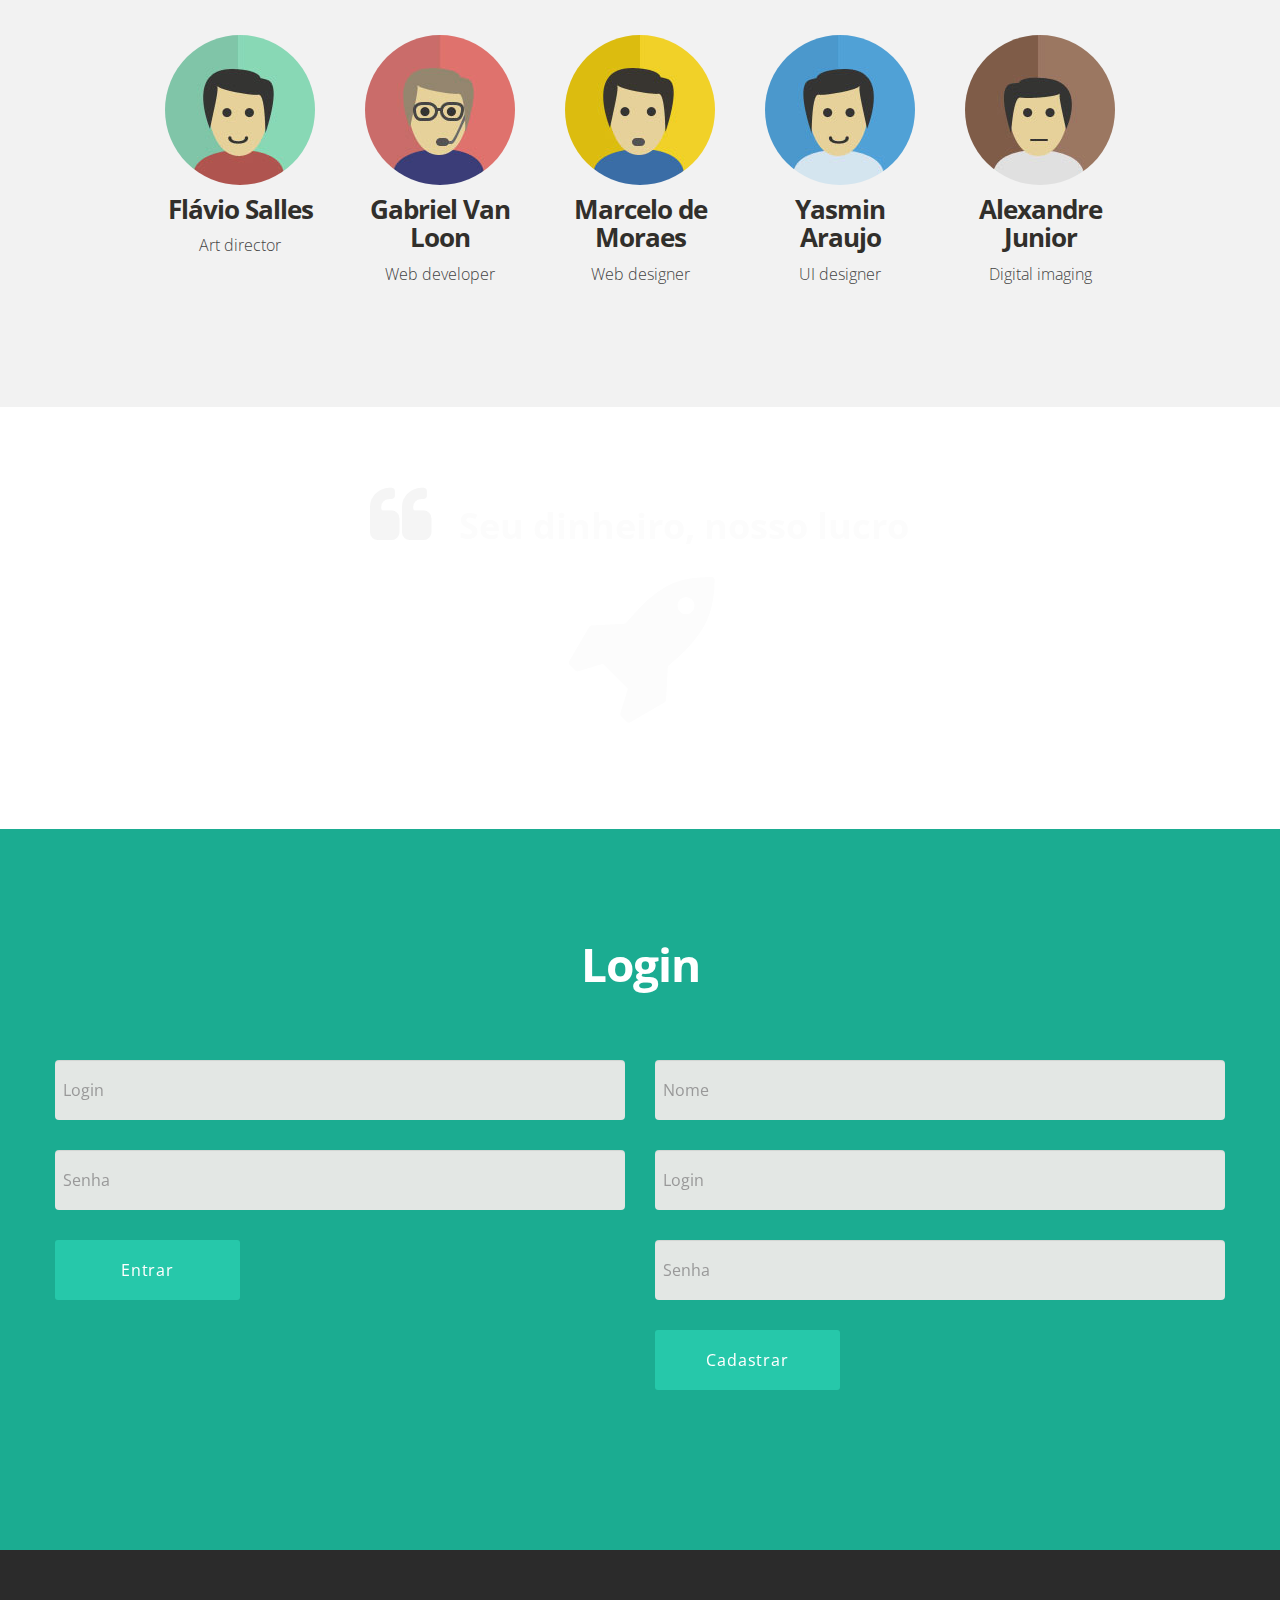
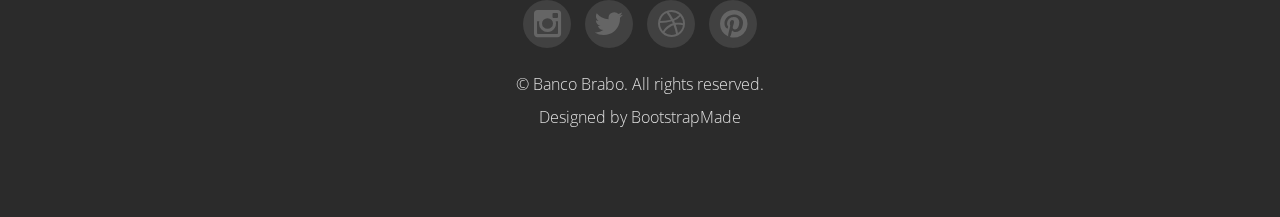
==== commit 185b15ef: "HomePage" ====
--- a/layout/index.html
+++ b/layout/index.html
@@ -34,7 +34,6 @@
 						<ul id="menu-main" class="nav">
 							<li><a title="team" href="#about">Sobre</a></li>
 							<li><a title="login" href="#login">Login</a></li>
-							<li><a href="page.html">Page</a></li>
 						</ul>
 					</nav>
 				</div>
@@ -247,7 +246,7 @@
 						<li><a href="#"><i class="icon-circled icon-bgdark icon-pinterest icon-2x"></i></a></li>
 					</ul>
 					<p class="copyright">
-						&copy; Maxim Theme. All rights reserved.
+						&copy; Banco Brabo. All rights reserved.
 						<div class="credits">
 							<!--
                 All the links in the footer should remain intact.
